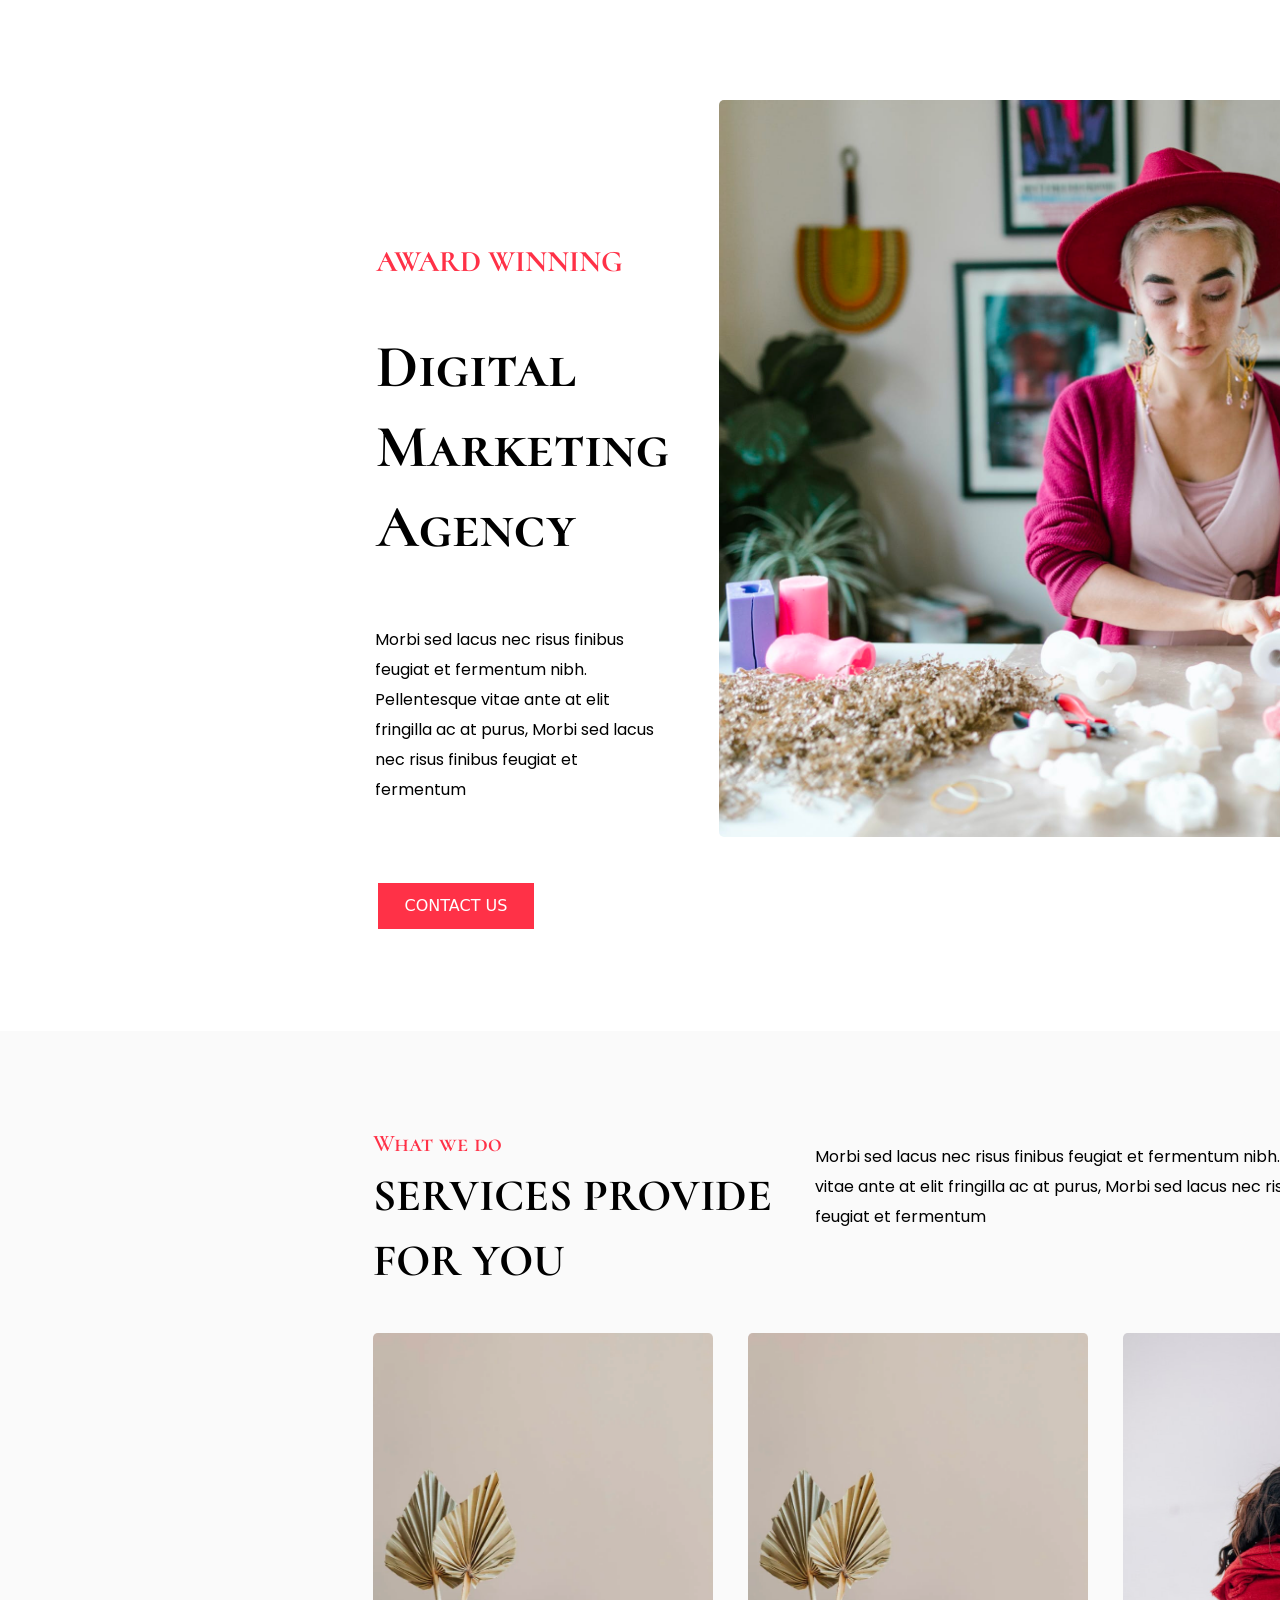
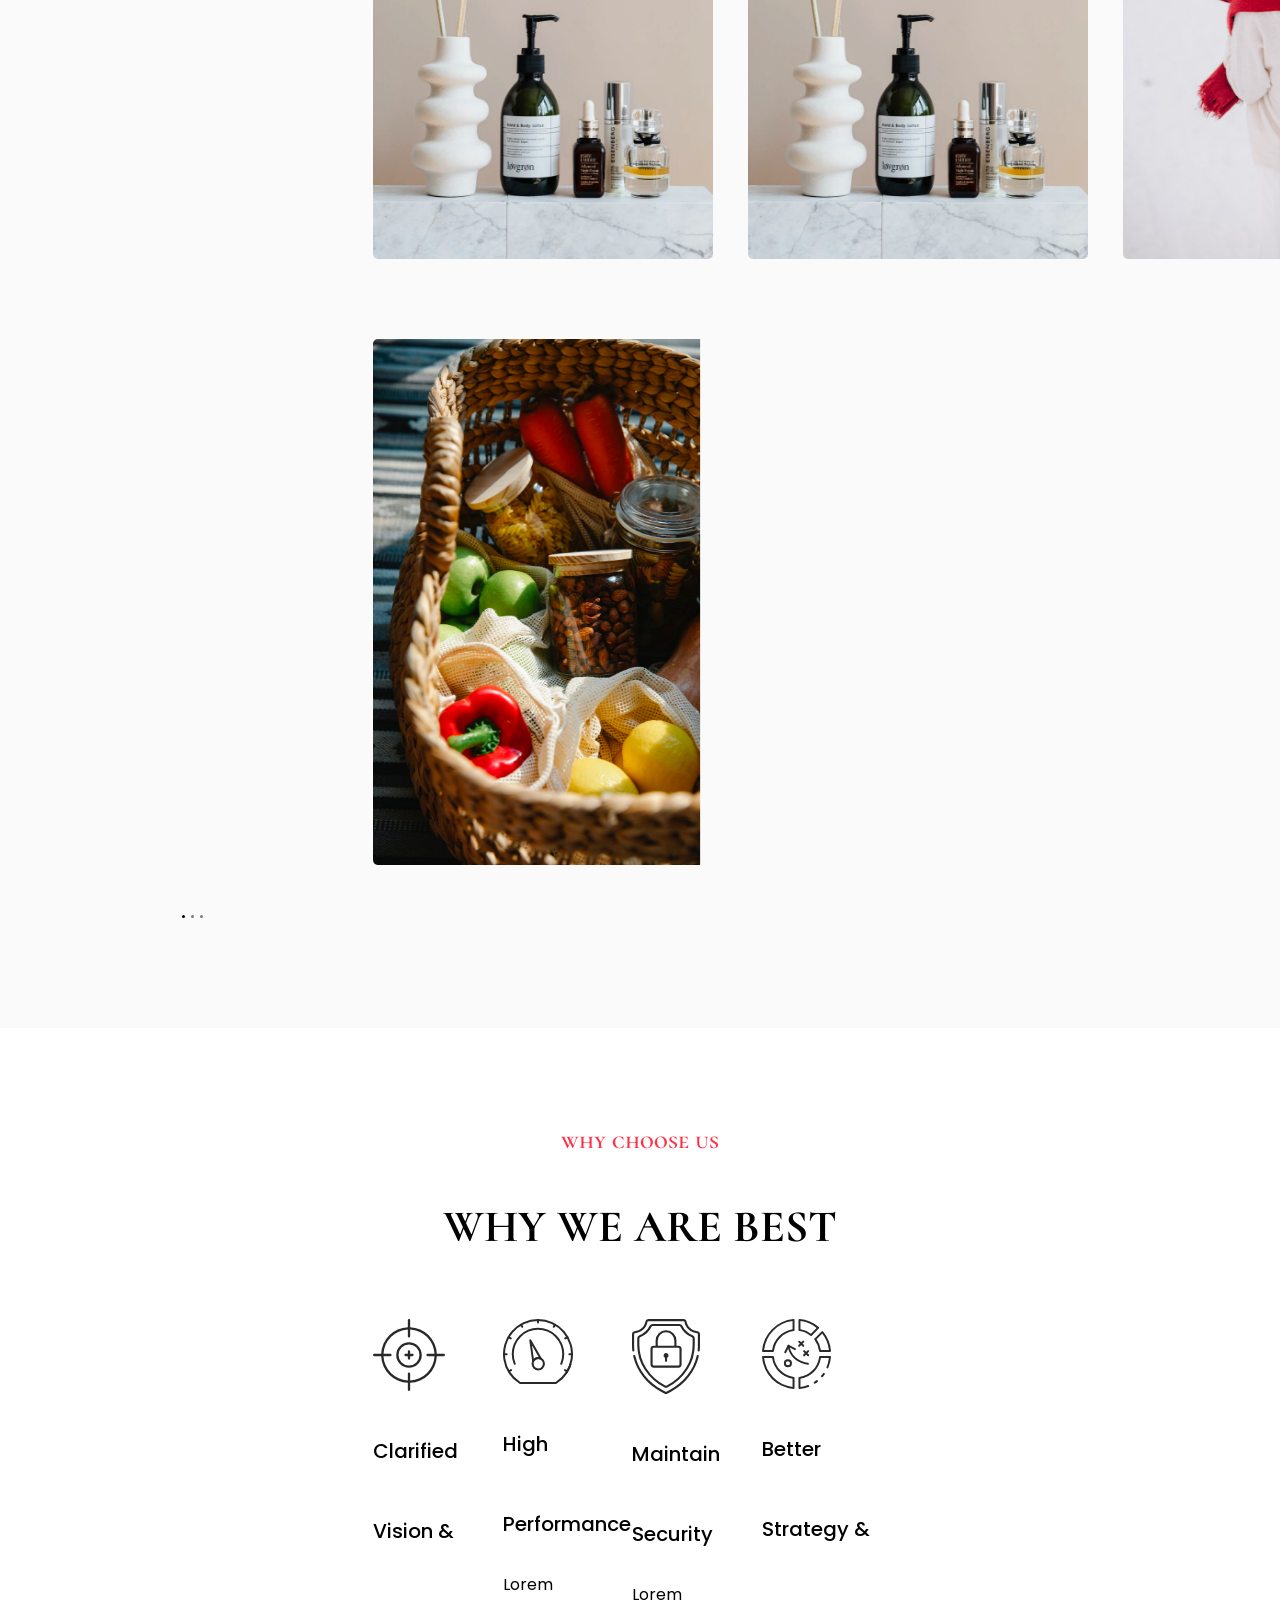
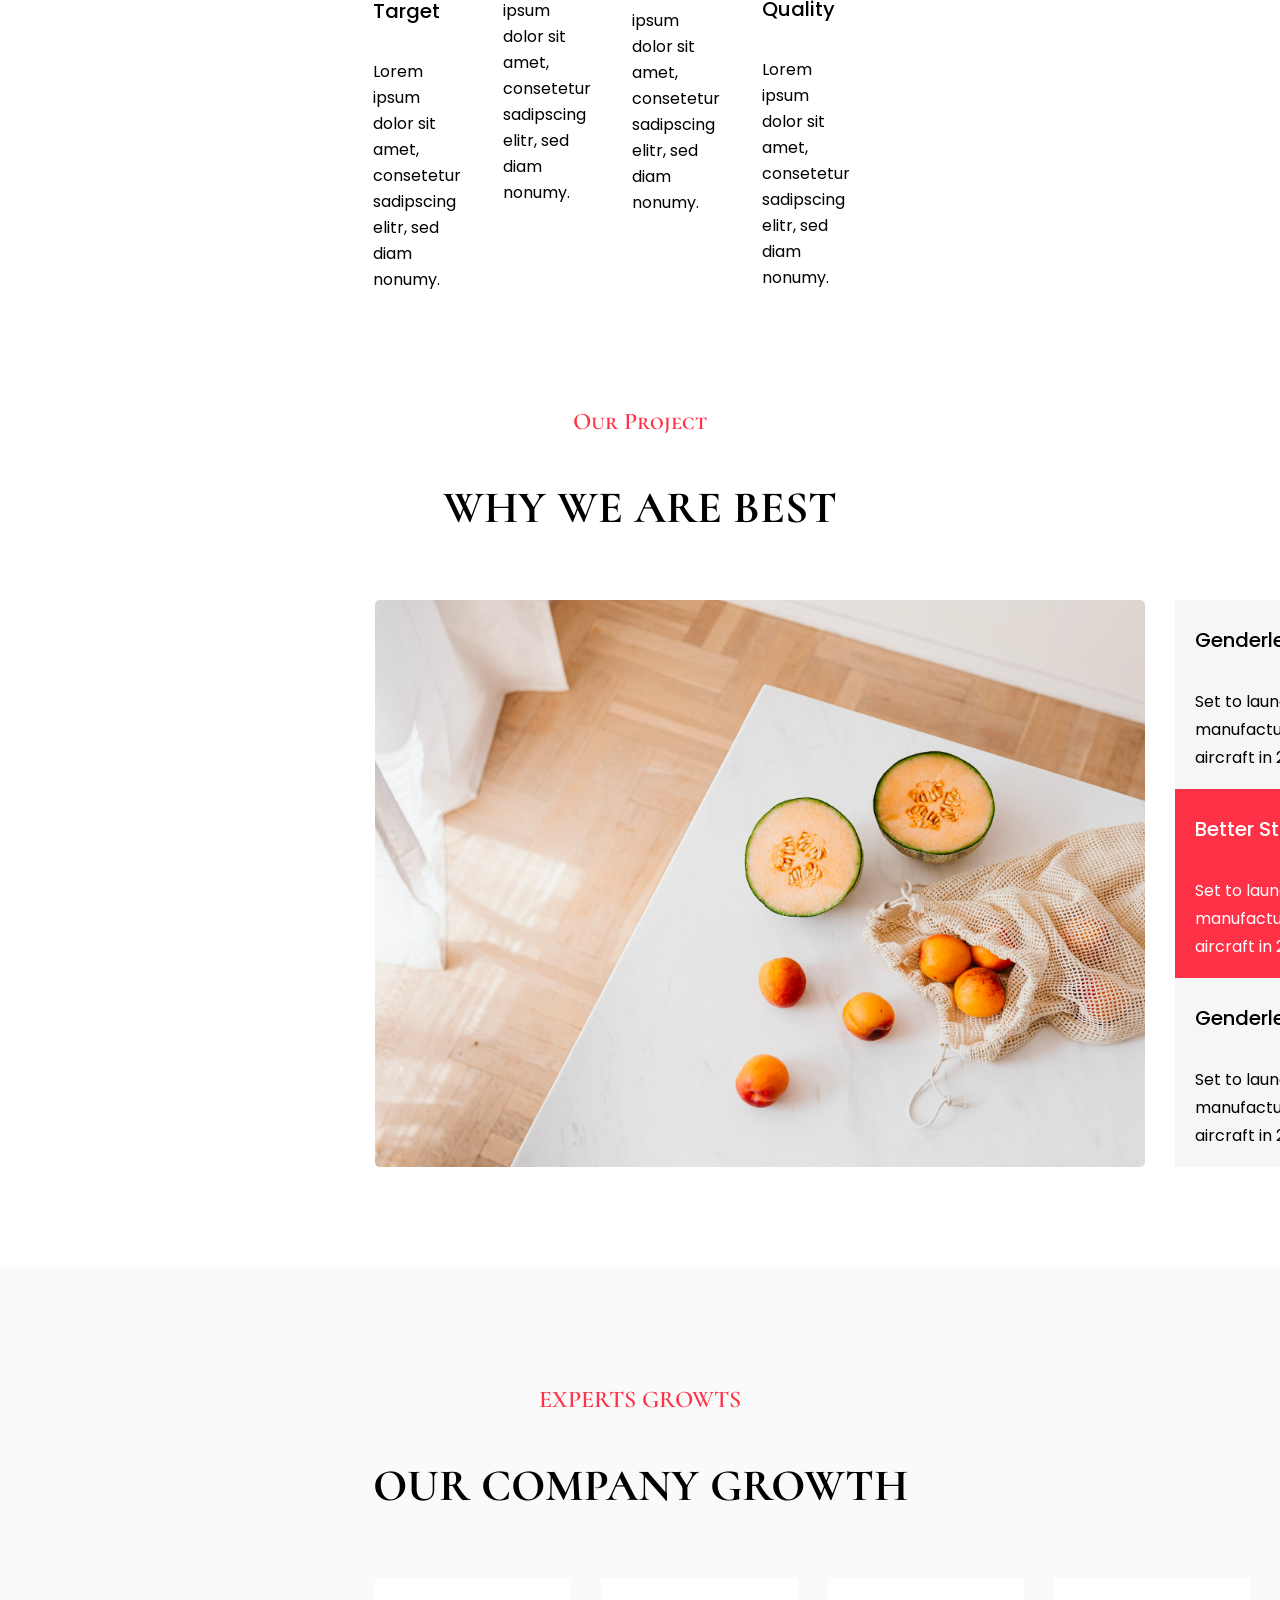
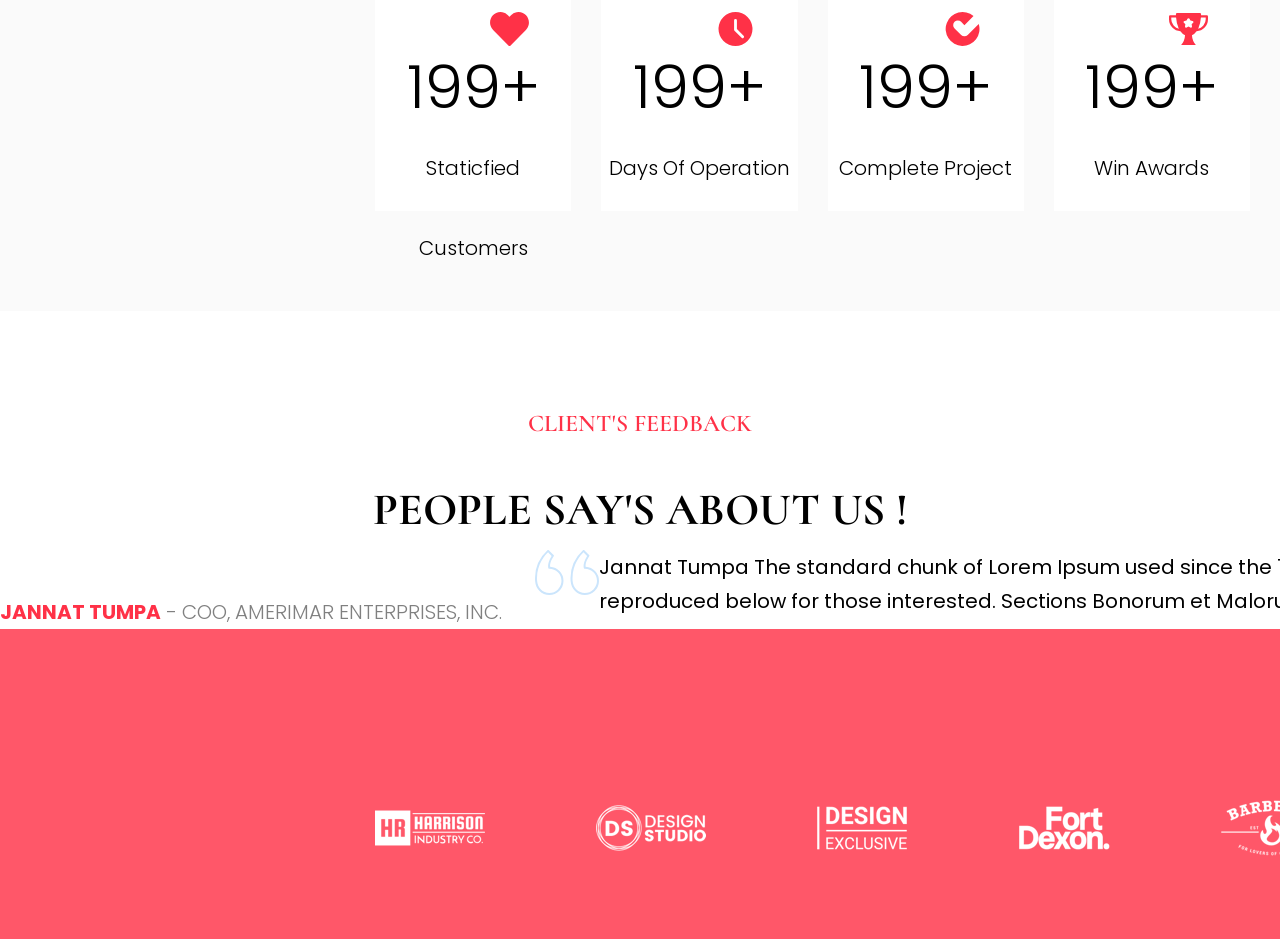
==== index.html @ ec3fa306 "files extraction" ====
<!DOCTYPE html>
<html lang="en">
<head>
    <meta charset="utf-8">
    <meta name="viewport" content="width=device-width, initial-scale=1">
       <!-- Bootstrap CSS -->
    <link href="https://cdn.jsdelivr.net/npm/bootstrap@5.1.0/dist/css/bootstrap.min.css" rel="stylesheet" integrity="sha384-KyZXEAg3QhqLMpG8r+8fhAXLRk2vvoC2f3B09zVXn8CA5QIVfZOJ3BCsw2P0p/We" crossorigin="anonymous"> 
    <link rel="stylesheet" href="popup.css">
    <link rel="stylesheet" href="style.css">
    
    <title>Document</title>
</head>
<body>
    <div>
        <div class="intro">
            <div>
                <h3 class="award">
                    Award winning
                </h3>
                <h1 class="digital_market">Digital Marketing Agency</h1>
                <p class="first_para">
                    Morbi sed lacus nec risus finibus feugiat et fermentum nibh. Pellentesque vitae ante at elit fringilla ac at purus, Morbi sed lacus nec risus finibus feugiat et fermentum
                </p>
                <button type="button" class="contact_button" data-bs-toggle="modal" data-bs-target="#exampleModal">CONTACT US</button>
               
                <!-- pop-up -->
                    <div class="modal fade" id="exampleModal" tabindex="-1" aria-labelledby="exampleModalLabel" aria-hidden="true">
                        <div class="modal-dialog modal-dialog-centered ">
                        <div class="modal-content ">
                            <button type="button" class="btn-close close" data-bs-dismiss="modal" aria-label="Close"></button>
                            <h3 class="talk_to_us">Talk to us</h3>
                            <div class="modal-body">
                                <form action="">
                                    <label class="email_label" for="email">Work email</label>  <br> 
                                    <input class="work_email" type="text" id="email" placeholder="Work email"> <br>
                                    <label for="first_name">First name</label> 
                                    <label class="last_name" for="last_name">Last name</label> <br>
                                    <input type="text" id="first_name" placeholder="First name*">
                                    
                                    <input class="last_name_input" type="text" id="last_name" placeholder="Last name*"><br>
                                    <label class="main">I agree to Fyle's terms and conditions, and provide
                                        consent to send me communication.
                                        <input type="checkbox">
                                        <span class="checkbox_edit"></span>
                                    </label> <br>
                                    <input type="submit" value="Submit">
                                </form>
                            </div>
                        
                        </div>
                        </div>
                    </div>

    

   
            </div>
            <div >
                <img class="intro_img" src="/img/hero.png" alt="">
            </div>    
        </div>
    </div>

    <div class="second_tab">
        <div class="services">
            <div>
                <h3> What we do</h3>
                <h2 > Services provide for you</h2>
            </div>

            <div>
                <p>Morbi sed lacus nec risus finibus feugiat et fermentum nibh. Pellentesque vitae ante at elit fringilla ac at purus, Morbi sed lacus nec risus finibus feugiat et fermentum </p>
            </div>

        </div>
        <div id="carouselExampleIndicators" class="carousel slide" data-bs-ride="carousel">
     
            <div class="carousel-inner">
              <div class="carousel-item active services_img">
                <img  src="/img/4.png"  alt="...">
                <img  src="/img/2.png"  alt="...">
                <img  src="/img/1.png"  alt="...">
                <img  src="/img/3.png"   alt="...">
              </div>
              <div class="carousel-item services_img">
                <img  src="/img/4.png"  alt="...">
                <img  src="/img/2.png"  alt="...">
                <img  src="/img/1.png"  alt="...">
                <img  src="/img/3.png"   alt="...">
              </div>
              <div class="carousel-item services_img">
                <img  src="/img/4.png"  alt="...">
                <img  src="/img/2.png"  alt="...">
                <img  src="/img/1.png"  alt="...">
                <img  src="/img/3.png"  alt="...">
              </div>
              
            </div>
            
           
          </div>
          <div class="carousel-indicators services_svg">
            <img src="/svg/2.svg" data-bs-target="#carouselExampleIndicators" data-bs-slide-to="0" class="active" aria-current="true" aria-label="Slide 1" alt="">
            <img src="/svg/2.svg" data-bs-target="#carouselExampleIndicators" data-bs-slide-to="1" aria-label="Slide 2 alt="">
            <img src="/svg/2.svg" data-bs-target="#carouselExampleIndicators" data-bs-slide-to="2" aria-label="Slide 3" alt="">
          </div>
    </div>

    <div>
        <div class="choose_us">
            <h3>why choose us</h3>
            <h2>why we are best</h2>
        </div>
    </div>
    <div>
        <div class="why_we_are_best">
         <div>   
            <div>
                <img src="/svg/1.svg" alt="">
                <h3>Clarified Vision & Target</h3>
                <p>Lorem ipsum dolor sit amet, consetetur sadipscing elitr, sed diam nonumy.</p>
            </div>
        </div>
        <div>
            <div>
                <img src="/svg/5.svg" alt="">
                <h3>High Performance</h3>
                <p>Lorem ipsum dolor sit amet, consetetur sadipscing elitr, sed diam nonumy.</p>
            </div>
        </div>
        <div>
            <div>
                <img src="/svg/3.svg" alt="">
                <h3>Maintain Security</h3>
                <p>Lorem ipsum dolor sit amet, consetetur sadipscing elitr, sed diam nonumy.</p>
            </div>
        </div>
        <div>
            <div>
                <img src="/svg/4.svg" alt="">
                <h3>Better Strategy & Quality</h3>
                <p>Lorem ipsum dolor sit amet, consetetur sadipscing elitr, sed diam nonumy.</p>
            </div>
        </div>
    </div>
    </div>

    <div class="our_project">
        <div>
            <h3>Our Project</h3>
            <h2>WHY WE ARE BEST</h2>
        </div>
    </div>
    <div>
        <div class="tab_four">
            <img src="/img/image.png" alt="">
            <div>
                <div class="tab_four-column_1">
                    <h3>Genderless Kei – Japan’s Hot</h3>
                    <p>Set to launch on the manufacturer’s new A330neo aircraft in 2017, it’s offering lots of</p>
                </div>
                <div class="tab_four-column_2">
                    <h3>Better Strategy & Quality</h3>
                    <p>Set to launch on the manufacturer’s new A330neo aircraft in 2017, it’s offering lots of</p>
                </div>
                <div class="tab_four-column_1">
                    <h3>Genderless Kei – Japan’s Hot</h3>
                    <p>Set to launch on the manufacturer’s new A330neo aircraft in 2017, it’s offering lots of</p>
                </div>
            </div>
        </div>
    </div>

    <div class="experts_div ">
        <div class="experts_growts">
            <h3>EXPERTS GROWTS</h3>
            <h2>OUR COMPANY GROWTH</h2>
        </div>
        <div>
            <div class="cardboxes">
                <div class="card_box">
                    <img src="/svg/heart (2).svg" alt="">
                    <h2>199+</h2>
                    <p>Staticfied Customers</p>
                </div>
                <div class="card_box">
                    <img src="/svg/clock (3).svg" alt="">
                    <h2>199+</h2>
                    <p>Days Of Operation</p>
                </div>
                <div class="card_box">
                    <img src="/svg/Path 4402.svg" alt="">
                    <h2>199+</h2>
                    <p>Complete Project</p>
                </div>
                <div class="card_box">
                    <img src="/svg/Path 4406.svg" alt="">
                    <h2>199+</h2>
                    <p>Win Awards</p>
                </div>
            </div>
        </div>
    </div>
    
    <div class="clients_feedback">
        <div>
            <h3>Client's Feedback</h3>
            <h2>PEOPLE SAY'S ABOUT US !</h2>
        </div>
        <div>
            <img src="/svg/Quotemarks-left.svg" alt="">    
            <p>Jannat Tumpa The standard chunk of Lorem Ipsum used since the 1500s is reproduced below for those interested. Sections Bonorum et Malorum original.</p>
            <div class="quote">
                <h4>JANNAT TUMPA</h4>
                <h5>- COO, AMERIMAR ENTERPRISES, INC.</h5>
            </div>
        </div>
    </div>

    <div>
        <div class="no_path">
            <img class="no_path_img" src="/svg/NoPath - Copy (1).svg" alt="">
            <img class="group_500" src="/img/Group 500.png" alt="">
        </div>
    </div>
    
     <!-- Option 1: Bootstrap Bundle with Popper -->
     <script src="https://cdn.jsdelivr.net/npm/bootstrap@5.1.0/dist/js/bootstrap.bundle.min.js" integrity="sha384-U1DAWAznBHeqEIlVSCgzq+c9gqGAJn5c/t99JyeKa9xxaYpSvHU5awsuZVVFIhvj" crossorigin="anonymous"></script>
    
     

   
</body>
</html>
---- popup.css ----
@import url('https://fonts.googleapis.com/css2?family=Questrial&display=swap');



/* pop-up form css here */

.close {
    display:none;
  }

  .talk_to_us
{
    margin-top: 31px;
    margin-left: 32px;
    margin-bottom: 14px;
    height: 26px;
    text-align: left;
    letter-spacing: 0.4px;
    color: #2D3142;
    opacity: 1;
    font-family: 'Questrial', sans-serif;
}

.modal-content
{
    background: #FFFFFF 0% 0% no-repeat padding-box;
    border: 1px solid #F1F1F1;
    border-radius: 5px;
    opacity: 1;
    padding-bottom: 32px;
   
    width: 450px;
    height: 362px;
}

.modal-content input {
    
    margin-bottom: 22px;
    border: none;
    border-bottom: 1px solid #6F718F99;
    
}

 .work_email
{
    width: 90%;

    
} 

.modal-content label {
   
    
    text-align: left;
    letter-spacing: 0.34px;
    color: #6F718F99;
    opacity: 1;
    font-family: 'Questrial', sans-serif;
}

.last_name
{
   padding-left: 108px; 
    
}
.last_name_input
{
    margin-left: 30px;
}



/* checkbox css starts here */

.main {
    display: block;
    position: relative; 
    cursor: pointer;
    font-size: 14px;
    padding-left: 30px;
    text-align: left;
    letter-spacing: 0px;
    color: #616678;
    opacity: 0.9;
    height: 39px;
    width: 357px;
}

input[type=checkbox] {
    visibility: hidden;
}

input[type="text"]
{
    text-align: left;
    font-size: 14px;
    font-family: 'Questrial', sans-serif;
    letter-spacing: 0.4px;
    color: #2D3142;
    opacity: 1;
}

.checkbox_edit
{
    position: absolute;
    top: 0;
    left: 0;
    height: 25px;
    width: 25px;
    border: 2px solid #FF3366;
    border-radius: 3px;
    opacity: 1;
}

.main input:checked ~ .checkbox_edit {
    background-color: #FF3366;
}

.checkbox_edit:after {
    content: "";
    position: absolute;
    display: none;
}

.main input:checked ~ .checkbox_edit:after {
    display: block;
    
}

.main .checkbox_edit:after {
    left: 8px;
    bottom: 5px;
    width: 6px;
    height: 12px;
    border: solid white;
    border-width: 0 4px 4px 0;
    -webkit-transform: rotate(45deg);
    -ms-transform: rotate(45deg);
    transform: rotate(45deg);
}

input[type=submit]
{   
    top: 285px;
    
    width: 386px;
    height: 52px;
    background: #F44356 0% 0% no-repeat padding-box;
    opacity: 1;
    text-align: center;
    font-size: 18px;
    letter-spacing: 0px;
    color: #FFFFFF;
    opacity: 1;
    cursor: pointer;
}

.modal-body
{
    
    padding: 0 32px 0 32px;
    
}
.modal-content email_label
{
    margin-top: 0;
}
---- style.css ----
@import url('https://fonts.googleapis.com/css2?family=Cormorant+SC:wght@600&display=swap');
@import url('https://fonts.googleapis.com/css2?family=Cormorant+SC&display=swap');
@import url('https://fonts.googleapis.com/css2?family=Cormorant+SC:wght@700&display=swap');
@import url('https://fonts.googleapis.com/css2?family=Poppins:wght@500&display=swap');
@import url('https://fonts.googleapis.com/css2?family=Poppins:wght@400;500&display=swap');





*{
    margin: 0;
    padding: 0;
    box-sizing: border-box;
}

.intro{
    display:flex;

}
.award
{
    padding-top: 243px;
    padding-left: 376px;
     font-size: 30px; 
    text-align: left;
    font: normal bold 30px Cormorant SC, serif ;
    letter-spacing: 0px;
    color: #FF3147;
    text-transform: uppercase;
    opacity: 1;
}

.digital_market
{
    
    padding-top: 39px;
    padding-left: 376px;
    font-size: 60px; 
    text-align: left;
    font: normal bold 60px/80px Cormorant SC, serif ;
    letter-spacing: 0px;
    color: #000000;
    text-transform: bold uppercase;
    opacity: 1;

}
.first_para
{
    
    padding-top: 50px;
    padding-left: 375px;
    font-size: 60px; 
    text-align: left;
    font: normal normal 16px/30px Poppins, serif ;
    letter-spacing: 0px;
    color: #000000;
    opacity: 1;
}

.contact_button
{
    width: 160px;
    height: 50px;
    background: #FF3147 0% 0% no-repeat padding-box;
    border-radius: 0px;
    opacity: 1;
    border-color: transparent;
}
button{
    color: white;
    margin-left: 376px;
    margin-top: 60px;

}

.intro_img
    {
    margin-left: 50px;
    margin-top: 100px;
}


/* what we do section starts here */
.second_tab
{
    background: #FAFAFA 0% 0% no-repeat padding-box;
    opacity: 1;
    margin-top: 100px;
}

.services{
    display: flex;
    margin-left: 373px;
    margin-right: 372px;
    
    
   
}


.services h3
{
    margin-top: 100px;
    width: 156px;
    height: 24px;
    text-align: left;
    font: normal normal 600 24px/26px Cormorant SC;
    letter-spacing: 0px;
    color: #FF3147;
    opacity: 1;
}

.services h2
{
    
    width: 442px;
    height: 110px;
    text-align: left;
    font: normal normal bold 45px/65px Cormorant SC;
    letter-spacing: 0px;
    color: #000000;
    text-transform: uppercase;
    opacity: 1;
    margin: 0;
}

.services p
{
    margin-top: 111px;
    width: 584px;
    height: 83px;
    text-align: left;
    font: normal normal normal 16px/30px Poppins;
    letter-spacing: 0px;
    color: #000000;
    opacity: 1;

}

.services_img
{
    margin-left: 373px;

}

.services_img img
{
    width: 370px;
    height: 526px;
    margin-top: 60px;
    padding-right: 30px;
    margin: 0;
    margin-top: 60px;
    margin-bottom: 20px;
}

.carousel-indicators
{
   
    position: relative;
    margin-right: 1350px;
    
}

.carousel-indicators img
{
    padding-right: 20px;
    margin-top: 20px;
    margin-bottom: 100px;
}

/* third tap css starts here */



.choose_us h3
{
    margin: 0;
    margin-top: 100px;
    text-align: center;
    font: normal normal 600 24px/26px Cormorant SC;
    letter-spacing: 0px;
    color: #FF3147;
    opacity: 1;
}

.choose_us h2
{
    margin: 0;
    margin-top: 40px;
    margin-bottom: 60px;
    text-align: center;
    font: normal normal bold 45px/65px Cormorant SC;
    letter-spacing: 0px;
    color: #000000;
    text-transform: uppercase;
    opacity: 1;
}

.why_we_are_best
{
    display: flex;
    margin-left: 373px;
    margin-right: 389px;

   
}

.why_we_are_best h3
{
    padding-top: 20px;
    text-align: left;
    font-family: Poppins;
    font-weight: 500;
    font-size: 20px;
    line-height: 80px;
    letter-spacing: 0px;
    color: #000000;
    opacity: 1;
}

.why_we_are_best p 
{
    padding-right: 40px;
    text-align: left;
    font-family: Poppins;
    font-size: 16px;
    line-height:26px ;
    font-weight:400 ;
    letter-spacing: 0px;
    color: #000000;
    opacity: 1;

}

/* Tab fourth css starts here */
.our_project h3
{
    margin: 0;
    margin-top: 100px;
    text-align: center;
    font: normal normal 600 24px/26px Cormorant SC;
    letter-spacing: 0px;
    color: #FF3147;
    opacity: 1;

}

.our_project h2
{
    margin: 0;
    margin-top: 40px;
    margin-bottom: 60px;
    text-align: center;
    font: normal normal bold 45px/65px Cormorant SC;
    letter-spacing: 0px;
    color: #000000;
    text-transform: uppercase;
    opacity: 1;
}

.tab_four
{
display: flex;
}

.tab_four img
{
    padding-left: 375px;
    padding-right: 30px;
}

.tab_four-column_1
{
    background-color: #F6F6F6;
    width: 370px;
    height: 189px;
}

.tab_four-column_2
{
    background-color: #FF3147;
    width: 370px;
    height: 189px;
}

.tab_four h3
{
    padding-left: 20px;
    text-align: left;
    font-family: Poppins;
    font-size: 20px;
    line-height:80px ;
    font-weight:500 ;
    letter-spacing: 0px;
    color: #000000;
    opacity: 1;
}

.tab_four p
{
    width: 293px;
    height: 79px;
    padding-left: 20px;
    text-align: left;
    font: normal normal normal 16px/28px Poppins;
    letter-spacing: 0px;
    color: #000000;
    opacity: 1;
}

.tab_four-column_2 h3
{
    color: #FFFFFF;
}

.tab_four-column_2 p
{
    color: #FFFFFF;
}

/* tab five css starts here */
.experts_div
{
    background-color: #FAFAFA;
}

.experts_growts h3
{
    margin: 0;
    margin-top: 100px;
    padding-top: 120px;
    text-align: center;
    font: normal normal 600 24px/26px Cormorant SC;
    letter-spacing: 0px;
    color: #FF3147;
    opacity: 1;

}

.experts_growts h2
{
    margin: 0;
    margin-top: 40px;
    margin-bottom: 60px;
    text-align: center;
    font: normal normal bold 45px/65px Cormorant SC;
    letter-spacing: 0px;
    color: #000000;
    text-transform: uppercase;
    opacity: 1;

}

.cardboxes
{
    display: flex;
    flex-direction: row;
    padding-left: 375px;
    padding-bottom: 100px;
    background-color: #FAFAFA;
}
.card_box
{
    width: 270px;
    height: 233px;
    background-color: #FFFFFF;
    margin-right: 30px;
}

.cardboxes img
{
    width: 39px;
    height: 34px;
    margin-top: 34px;
    margin-left: 115px;
    
    
    margin-bottom: 9px;
}

.cardboxes h2
{
    text-align: center;
    font: normal normal 300 60px/65px Poppins;
    letter-spacing: 0px;
    color: #000000;
    text-transform: uppercase;
    opacity: 1;
}

.cardboxes p
{
    text-align: center;
    font: normal normal 300 20px/80px Poppins;
    letter-spacing: 0px;
    color: #000000;
    opacity: 1;
}

.card_box:hover
{
    background: #FFFFFF 0% 0% no-repeat padding-box;
    box-shadow: 3px 6px 20px #672C2C1F;
    opacity: 1;
}





/* tab six css starts here */

.clients_feedback h3
{
    margin: 0;
    margin-top: 100px;
    text-align: center;
    font: normal normal 600 24px/26px Cormorant SC;
    letter-spacing: 0px;
    color: #FF3147;
    text-transform: uppercase;
    opacity: 1;

}
.clients_feedback h2
{
    text-align: center;
    margin-top: 40px;
    font: normal normal bold 45px/65px Cormorant SC;
    letter-spacing: 0px;
    color: #000000;
    text-transform: uppercase;
    opacity: 1;
}

.clients_feedback img
{
    margin-left: 535px;
    position: relative;
}

.clients_feedback p,img
{
    display: inline;
}

.clients_feedback p
{
    position: absolute;
    /* top: 4310px; */
    /* margin-left: 554px; */
    width: 831px;
    height: 62px;
    text-align: left;
    font: normal normal normal 20px/34px Poppins;
    letter-spacing: 0px;
    color: #000000;
    opacity: 1;
}

.jannat
{
    float: left;
    padding-left: 375px;
   
}

.quote
h4 {
    text-align: left;
    font: normal normal bold 20px/34px Poppins;
    letter-spacing: 0px;
    color: #FF3147;
    opacity: 1;
    
  }
  
  h5 {
    text-align: left;
    font: normal normal 300 20px/34px Poppins;
    letter-spacing: 0px;
    color: #808080;
    opacity: 1;
    
  }
  
  h4, h5 {
    display: inline;
  }​



/* seventh tab css starts here */

.no_path
{
    margin-top: 100px;
}

.no_path_img
{
    position: relative;
}
.group_500
{
    position: absolute;
    top: 5600px;
    padding-left: 375px;
}
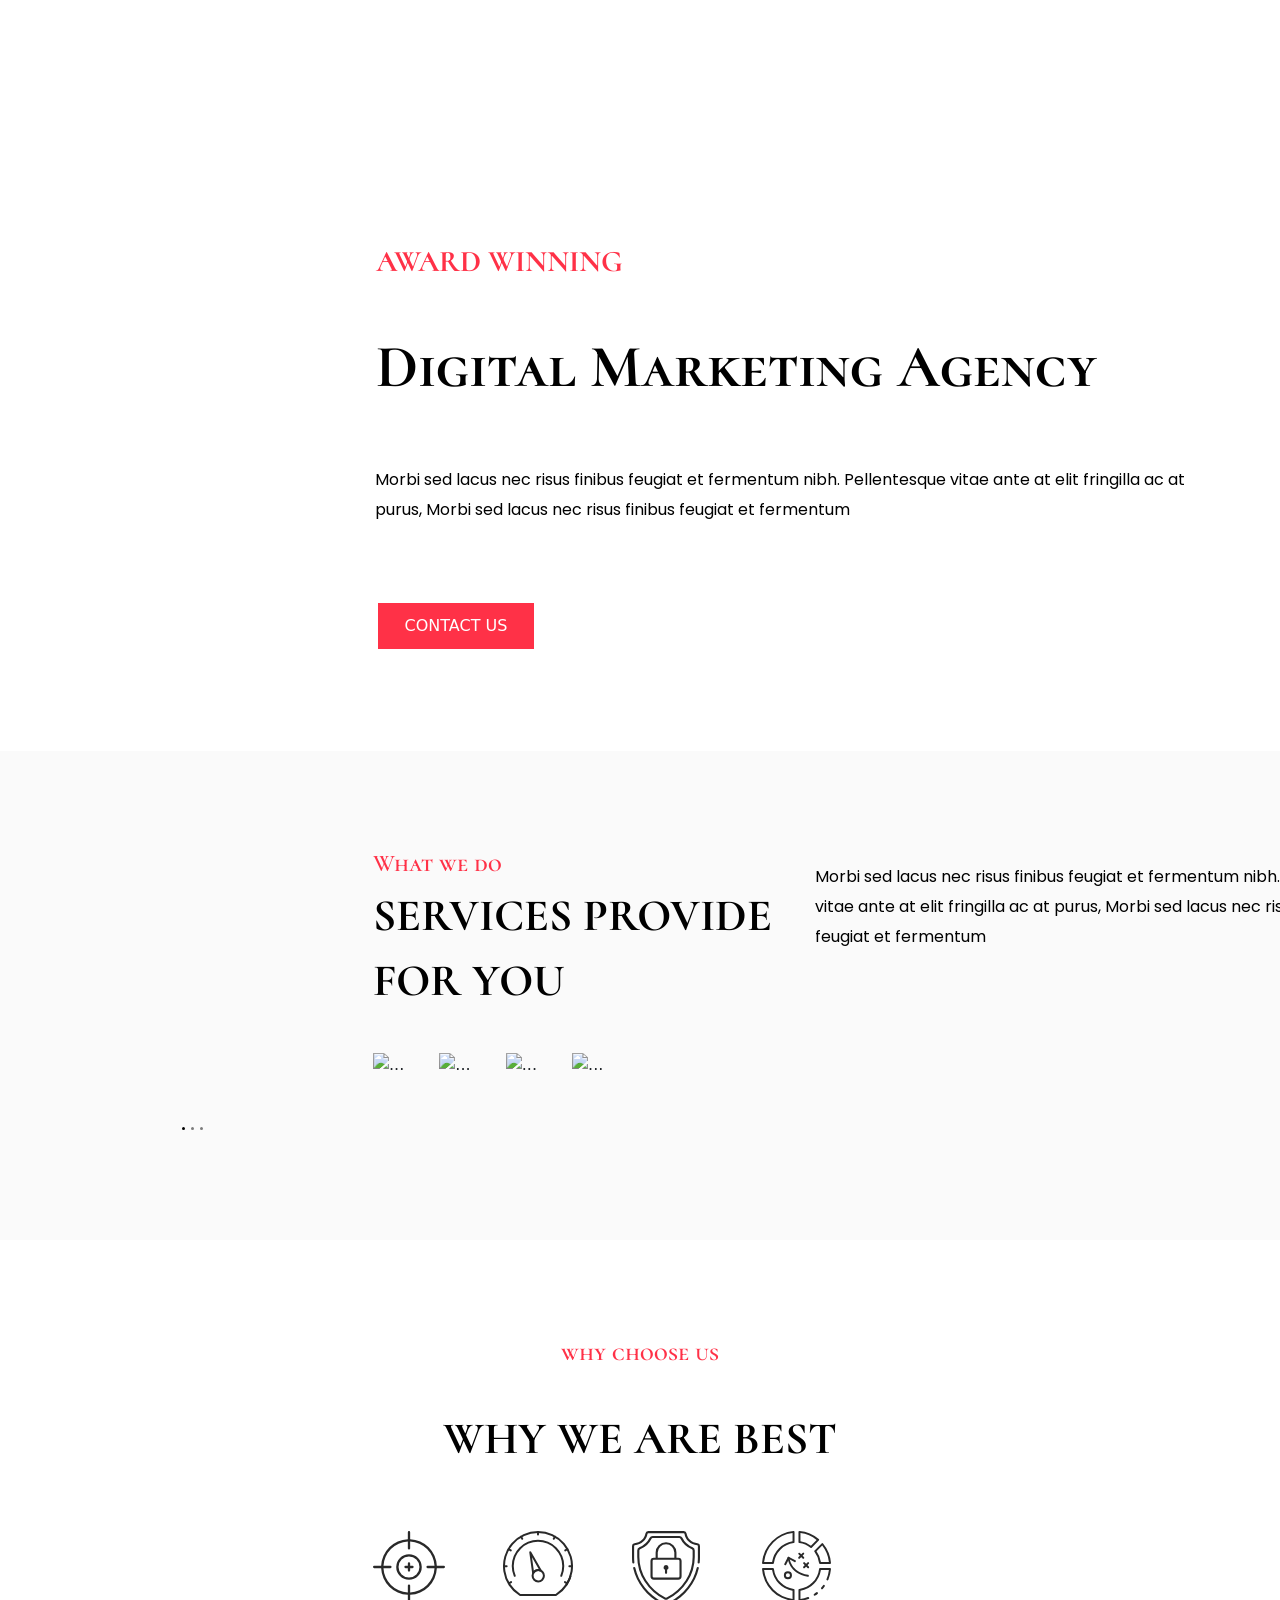
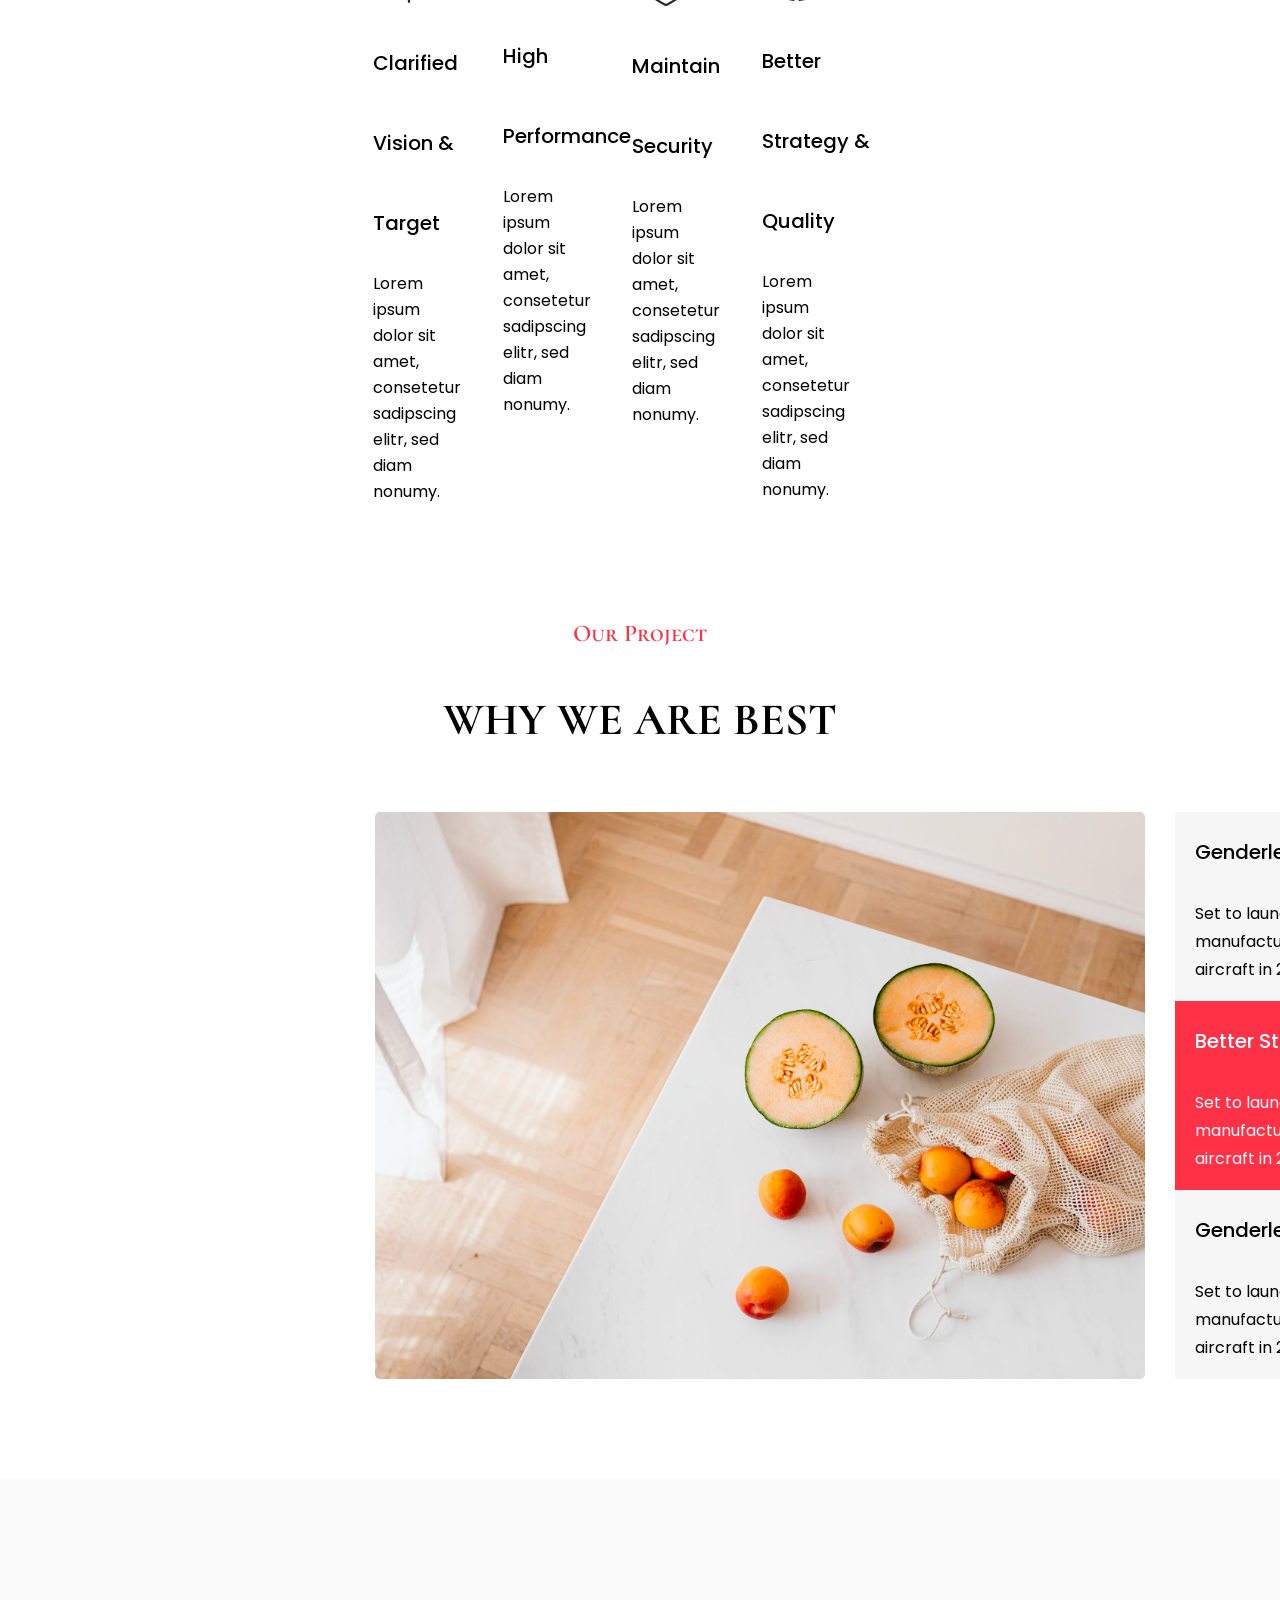
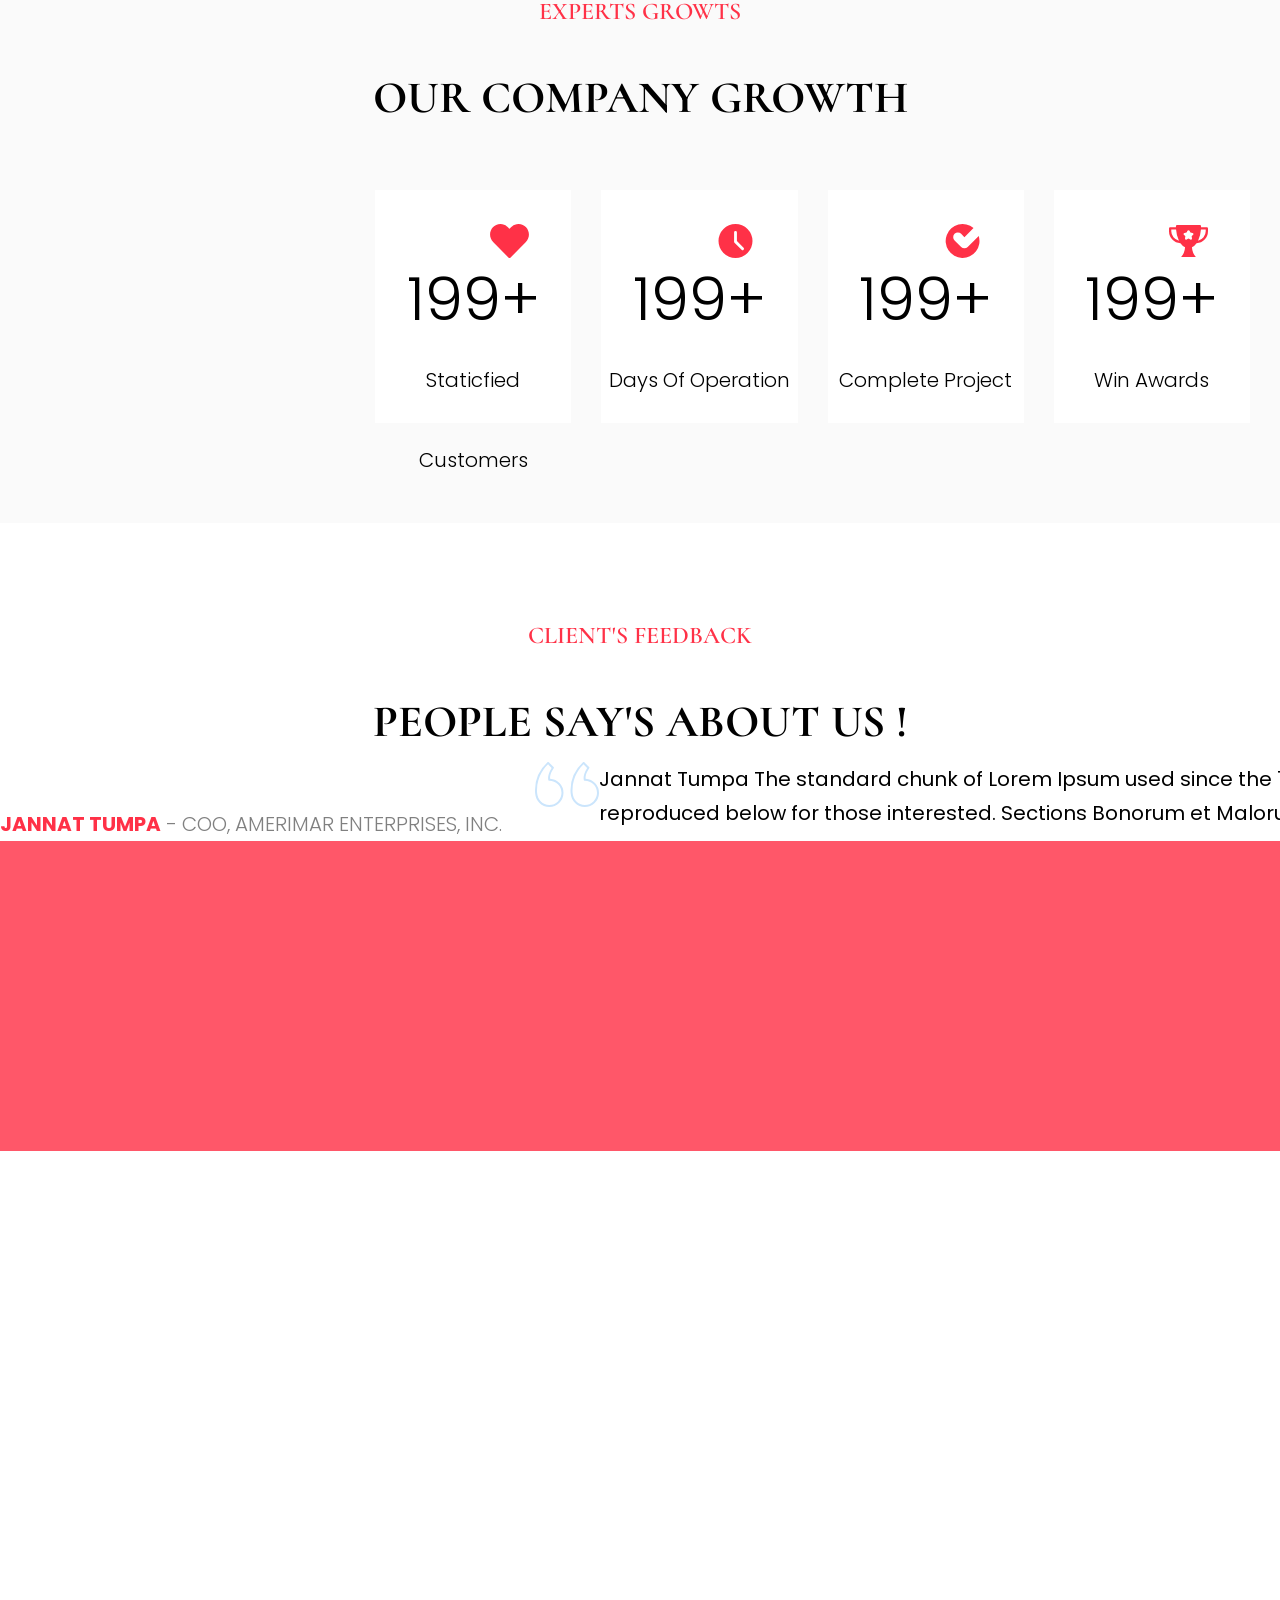
==== commit 070f7885: "Update index.html updated images" ====
--- a/index.html
+++ b/index.html
@@ -56,7 +56,7 @@
    
             </div>
             <div >
-                <img class="intro_img" src="/img/hero.png" alt="">
+                <img class="intro_img" src="C:\Users\RAHUL\OneDrive\Documents\GitHub\project\img\hero.png" alt="">
             </div>    
         </div>
     </div>
@@ -77,22 +77,22 @@
      
             <div class="carousel-inner">
               <div class="carousel-item active services_img">
-                <img  src="/img/4.png"  alt="...">
-                <img  src="/img/2.png"  alt="...">
-                <img  src="/img/1.png"  alt="...">
-                <img  src="/img/3.png"   alt="...">
+                <img  src="C:\Users\RAHUL\OneDrive\Documents\GitHub\project\img\4.png"  alt="...">
+                <img  src="C:\Users\RAHUL\OneDrive\Documents\GitHub\project\img\2.png"  alt="...">
+                <img  src="C:\Users\RAHUL\OneDrive\Documents\GitHub\project\img\1.png"  alt="...">
+                <img  src="C:\Users\RAHUL\OneDrive\Documents\GitHub\project\img\3.png"   alt="...">
               </div>
               <div class="carousel-item services_img">
-                <img  src="/img/4.png"  alt="...">
-                <img  src="/img/2.png"  alt="...">
-                <img  src="/img/1.png"  alt="...">
-                <img  src="/img/3.png"   alt="...">
+                <img  src="C:\Users\RAHUL\OneDrive\Documents\GitHub\project\img\4.png"  alt="...">
+                <img  src="C:\Users\RAHUL\OneDrive\Documents\GitHub\project\img\2.png"  alt="...">
+                <img  src="C:\Users\RAHUL\OneDrive\Documents\GitHub\project\img\1.png"  alt="...">
+                <img  src="C:\Users\RAHUL\OneDrive\Documents\GitHub\project\img\3.png"   alt="...">
               </div>
               <div class="carousel-item services_img">
-                <img  src="/img/4.png"  alt="...">
-                <img  src="/img/2.png"  alt="...">
-                <img  src="/img/1.png"  alt="...">
-                <img  src="/img/3.png"  alt="...">
+                <img  src="C:\Users\RAHUL\OneDrive\Documents\GitHub\project\img\4.png"  alt="...">
+                <img  src="C:\Users\RAHUL\OneDrive\Documents\GitHub\project\img\2.png"  alt="...">
+                <img  src="C:\Users\RAHUL\OneDrive\Documents\GitHub\project\img\1.png"  alt="...">
+                <img  src="C:\Users\RAHUL\OneDrive\Documents\GitHub\project\img\3.png"   alt="...">
               </div>
               
             </div>
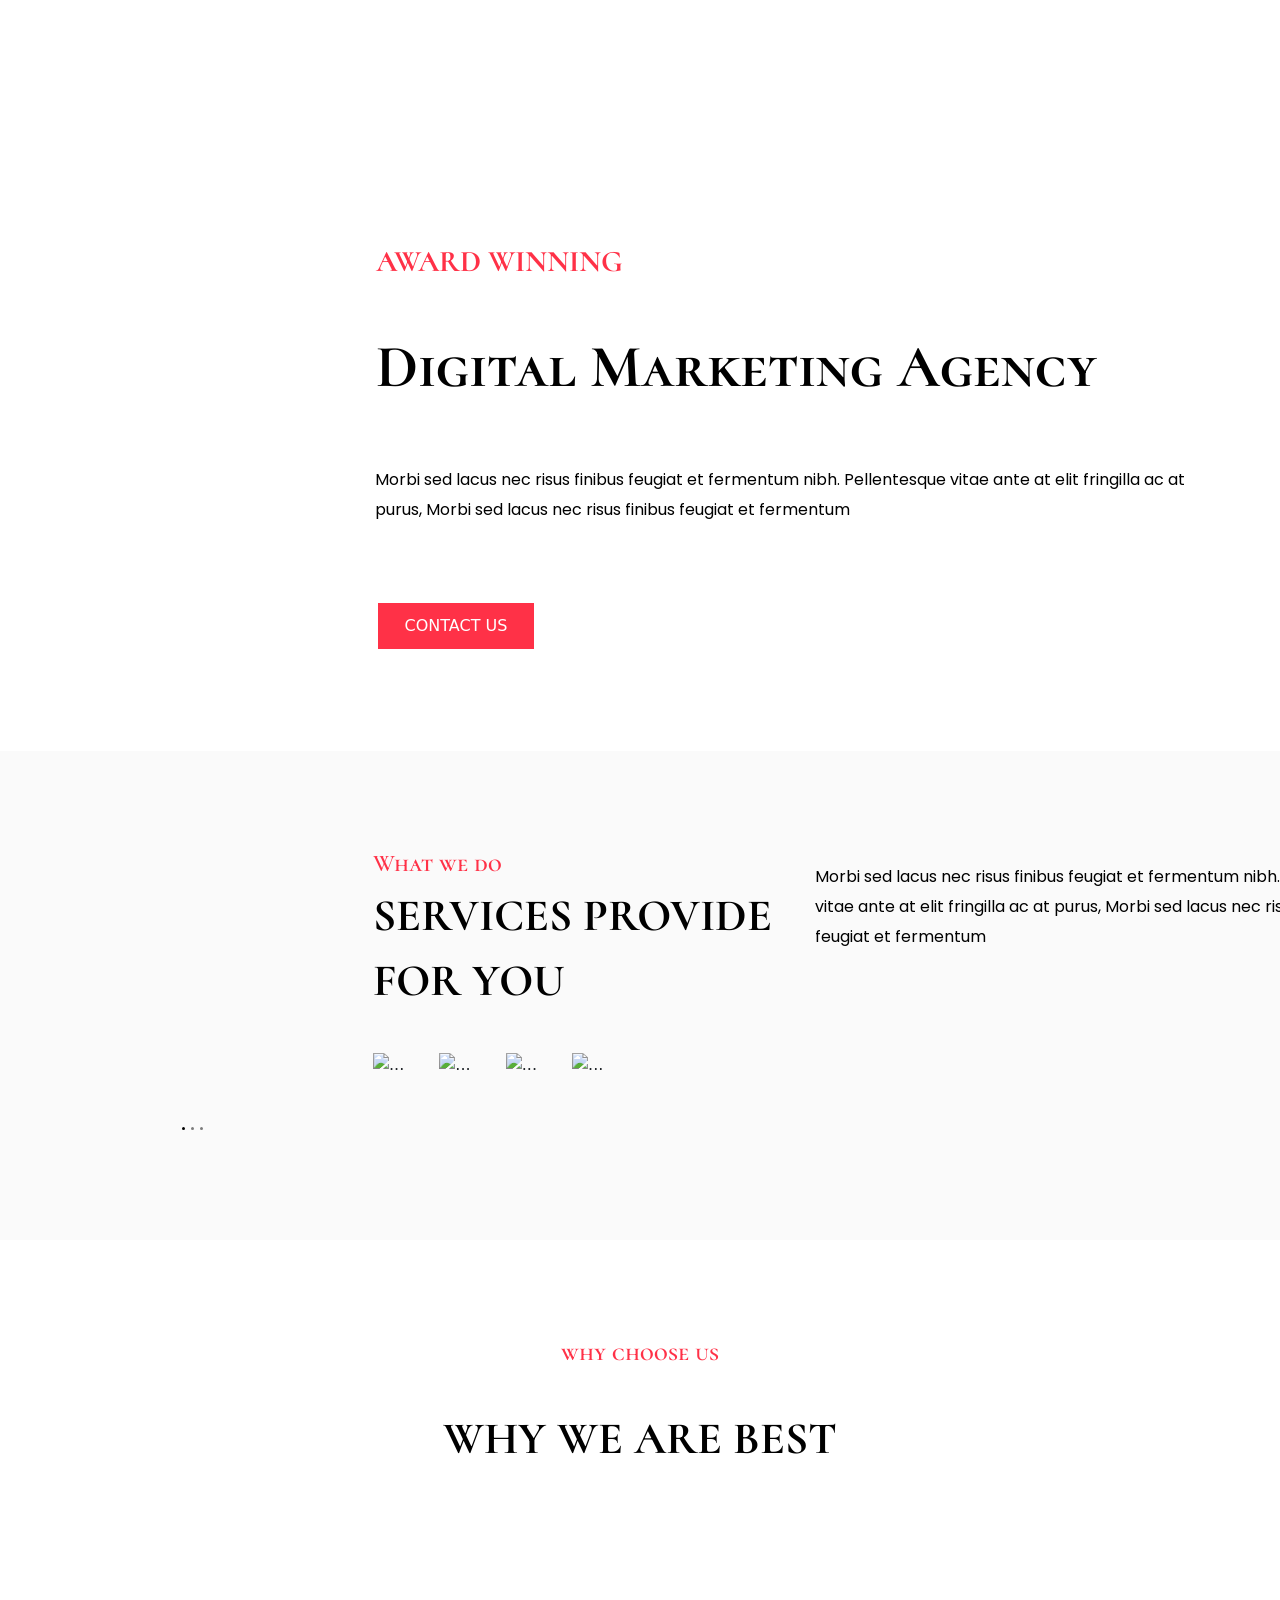
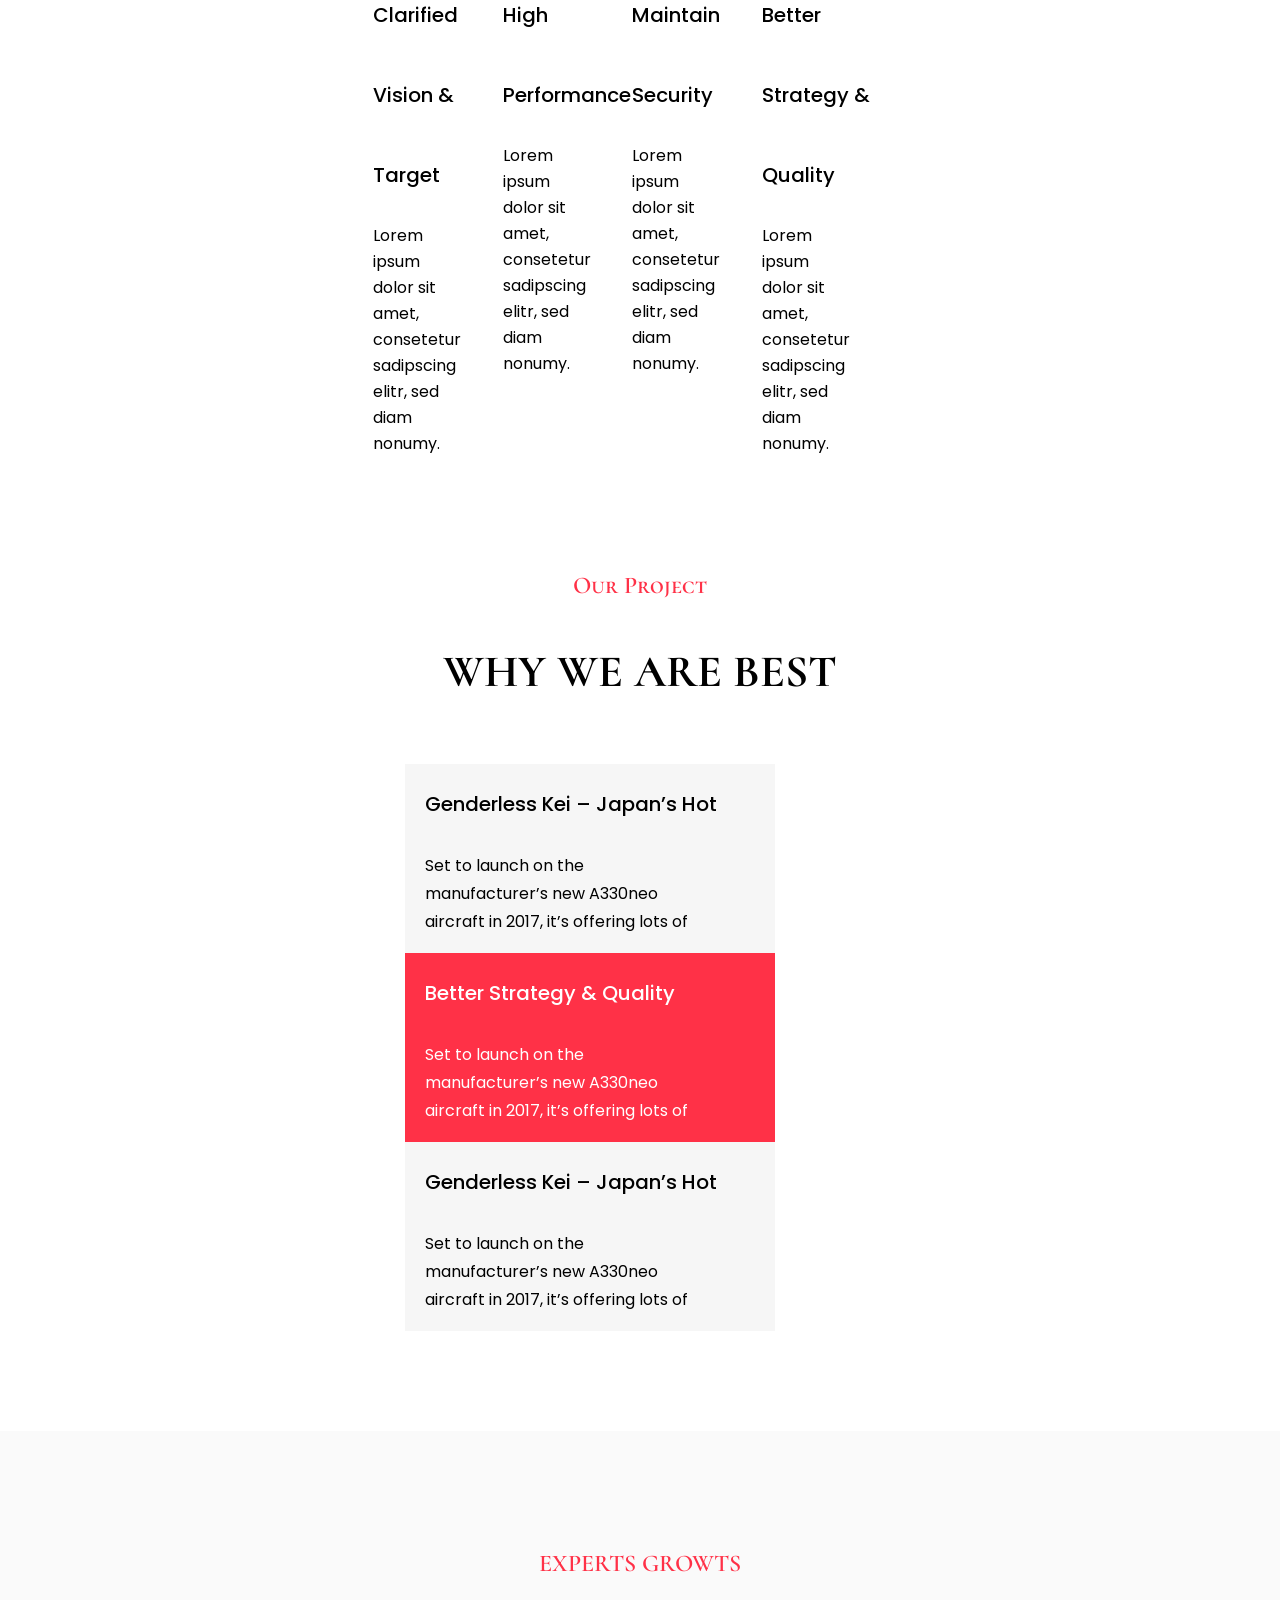
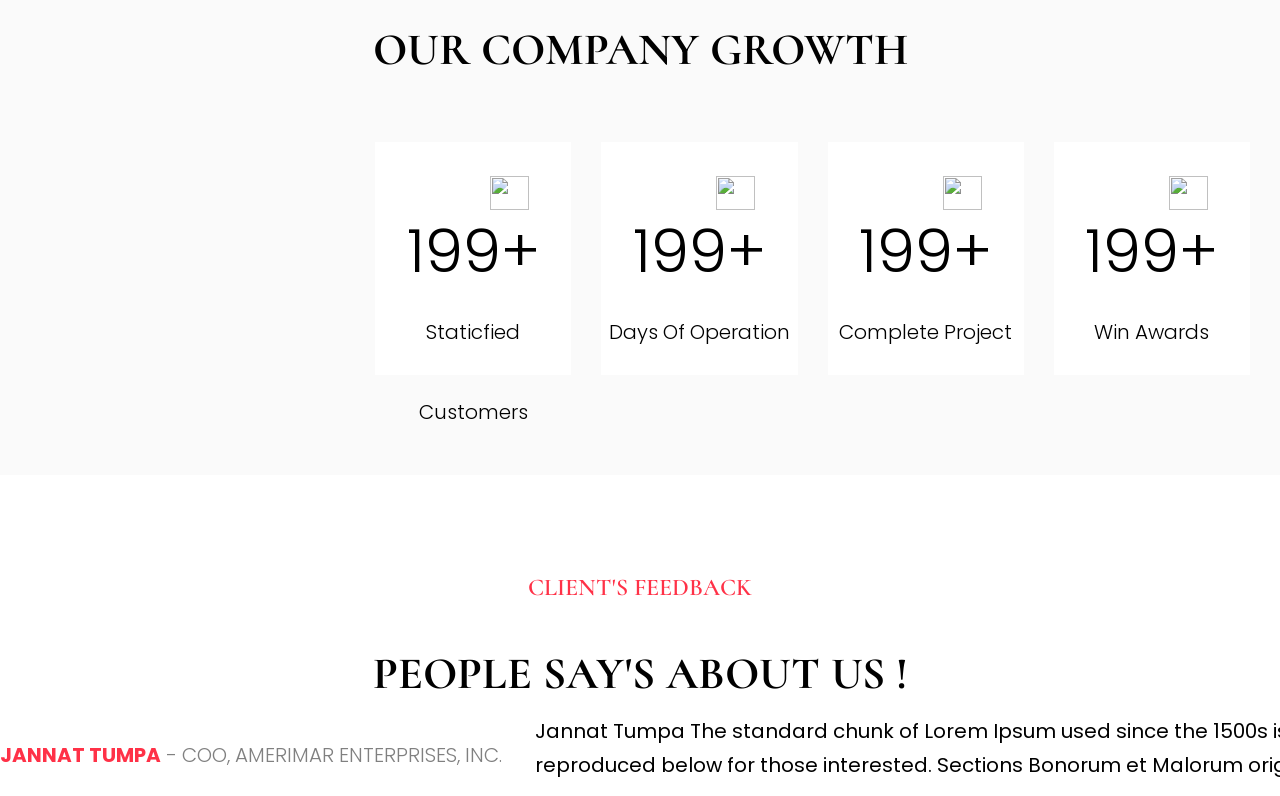
==== commit 43a8b6d8: "Update index.html" ====
--- a/index.html
+++ b/index.html
@@ -56,7 +56,7 @@
    
             </div>
             <div >
-                <img class="intro_img" src="C:\Users\RAHUL\OneDrive\Documents\GitHub\project\img\hero.png" alt="">
+                <img class="intro_img" src="https://github.com/rahulkalwaniya/project/blob/main/img/hero.png?raw=true" alt="">
             </div>    
         </div>
     </div>
@@ -77,22 +77,22 @@
      
             <div class="carousel-inner">
               <div class="carousel-item active services_img">
-                <img  src="C:\Users\RAHUL\OneDrive\Documents\GitHub\project\img\4.png"  alt="...">
-                <img  src="C:\Users\RAHUL\OneDrive\Documents\GitHub\project\img\2.png"  alt="...">
-                <img  src="C:\Users\RAHUL\OneDrive\Documents\GitHub\project\img\1.png"  alt="...">
-                <img  src="C:\Users\RAHUL\OneDrive\Documents\GitHub\project\img\3.png"   alt="...">
+                <img  src="https://github.com/rahulkalwaniya/project/blob/main/img/4.png?raw=true"  alt="...">
+                <img  src="https://github.com/rahulkalwaniya/project/blob/main/img/2.png?raw=true"  alt="...">
+                <img  src="https://github.com/rahulkalwaniya/project/blob/main/img/1.png?raw=true"  alt="...">
+                <img  src="https://github.com/rahulkalwaniya/project/blob/main/img/3.png?raw=true"   alt="...">
               </div>
               <div class="carousel-item services_img">
-                <img  src="C:\Users\RAHUL\OneDrive\Documents\GitHub\project\img\4.png"  alt="...">
-                <img  src="C:\Users\RAHUL\OneDrive\Documents\GitHub\project\img\2.png"  alt="...">
-                <img  src="C:\Users\RAHUL\OneDrive\Documents\GitHub\project\img\1.png"  alt="...">
-                <img  src="C:\Users\RAHUL\OneDrive\Documents\GitHub\project\img\3.png"   alt="...">
+                <img  src="https://github.com/rahulkalwaniya/project/blob/main/img/4.png?raw=true"  alt="...">
+                <img  src="https://github.com/rahulkalwaniya/project/blob/main/img/2.png?raw=true"  alt="...">
+                <img  src="https://github.com/rahulkalwaniya/project/blob/main/img/1.png?raw=true"  alt="...">
+                <img  src="https://github.com/rahulkalwaniya/project/blob/main/img/3.png?raw=true"   alt="...">
               </div>
               <div class="carousel-item services_img">
-                <img  src="C:\Users\RAHUL\OneDrive\Documents\GitHub\project\img\4.png"  alt="...">
-                <img  src="C:\Users\RAHUL\OneDrive\Documents\GitHub\project\img\2.png"  alt="...">
-                <img  src="C:\Users\RAHUL\OneDrive\Documents\GitHub\project\img\1.png"  alt="...">
-                <img  src="C:\Users\RAHUL\OneDrive\Documents\GitHub\project\img\3.png"   alt="...">
+                <img  src="https://github.com/rahulkalwaniya/project/blob/main/img/4.png?raw=true"  alt="...">
+                <img  src="https://github.com/rahulkalwaniya/project/blob/main/img/2.png?raw=true"  alt="...">
+                <img  src="https://github.com/rahulkalwaniya/project/blob/main/img/1.png?raw=true"  alt="...">
+                <img  src="https://github.com/rahulkalwaniya/project/blob/main/img/3.png?raw=true"   alt="...">
               </div>
               
             </div>
@@ -116,28 +116,28 @@
         <div class="why_we_are_best">
          <div>   
             <div>
-                <img src="/svg/1.svg" alt="">
+                <img src="https://raw.githubusercontent.com/rahulkalwaniya/project/070f788551c86c14db6dcc885e89c113c72891e9/svg/1.svg" alt="">
                 <h3>Clarified Vision & Target</h3>
                 <p>Lorem ipsum dolor sit amet, consetetur sadipscing elitr, sed diam nonumy.</p>
             </div>
         </div>
         <div>
             <div>
-                <img src="/svg/5.svg" alt="">
+                <img src="https://raw.githubusercontent.com/rahulkalwaniya/project/070f788551c86c14db6dcc885e89c113c72891e9/svg/5.svg" alt="">
                 <h3>High Performance</h3>
                 <p>Lorem ipsum dolor sit amet, consetetur sadipscing elitr, sed diam nonumy.</p>
             </div>
         </div>
         <div>
             <div>
-                <img src="/svg/3.svg" alt="">
+                <img src="https://raw.githubusercontent.com/rahulkalwaniya/project/070f788551c86c14db6dcc885e89c113c72891e9/svg/3.svg" alt="">
                 <h3>Maintain Security</h3>
                 <p>Lorem ipsum dolor sit amet, consetetur sadipscing elitr, sed diam nonumy.</p>
             </div>
         </div>
         <div>
             <div>
-                <img src="/svg/4.svg" alt="">
+                <img src="https://raw.githubusercontent.com/rahulkalwaniya/project/070f788551c86c14db6dcc885e89c113c72891e9/svg/4.svg" alt="">
                 <h3>Better Strategy & Quality</h3>
                 <p>Lorem ipsum dolor sit amet, consetetur sadipscing elitr, sed diam nonumy.</p>
             </div>
@@ -153,7 +153,7 @@
     </div>
     <div>
         <div class="tab_four">
-            <img src="/img/image.png" alt="">
+            <img src="https://github.com/rahulkalwaniya/project/blob/main/img/image.png?raw=true" alt="">
             <div>
                 <div class="tab_four-column_1">
                     <h3>Genderless Kei – Japan’s Hot</h3>
@@ -179,22 +179,22 @@
         <div>
             <div class="cardboxes">
                 <div class="card_box">
-                    <img src="/svg/heart (2).svg" alt="">
+                    <img src="https://raw.githubusercontent.com/rahulkalwaniya/project/070f788551c86c14db6dcc885e89c113c72891e9/svg/heart%20(2).svg" alt="">
                     <h2>199+</h2>
                     <p>Staticfied Customers</p>
                 </div>
                 <div class="card_box">
-                    <img src="/svg/clock (3).svg" alt="">
+                    <img src="https://raw.githubusercontent.com/rahulkalwaniya/project/070f788551c86c14db6dcc885e89c113c72891e9/svg/clock%20(3).svg" alt="">
                     <h2>199+</h2>
                     <p>Days Of Operation</p>
                 </div>
                 <div class="card_box">
-                    <img src="/svg/Path 4402.svg" alt="">
+                    <img src="https://raw.githubusercontent.com/rahulkalwaniya/project/070f788551c86c14db6dcc885e89c113c72891e9/svg/Path%204402.svg" alt="">
                     <h2>199+</h2>
                     <p>Complete Project</p>
                 </div>
                 <div class="card_box">
-                    <img src="/svg/Path 4406.svg" alt="">
+                    <img src="https://raw.githubusercontent.com/rahulkalwaniya/project/070f788551c86c14db6dcc885e89c113c72891e9/svg/Path%204406.svg" alt="">
                     <h2>199+</h2>
                     <p>Win Awards</p>
                 </div>
@@ -208,7 +208,7 @@
             <h2>PEOPLE SAY'S ABOUT US !</h2>
         </div>
         <div>
-            <img src="/svg/Quotemarks-left.svg" alt="">    
+            <img src="https://raw.githubusercontent.com/rahulkalwaniya/project/070f788551c86c14db6dcc885e89c113c72891e9/svg/Quotemarks-left.svg" alt="">    
             <p>Jannat Tumpa The standard chunk of Lorem Ipsum used since the 1500s is reproduced below for those interested. Sections Bonorum et Malorum original.</p>
             <div class="quote">
                 <h4>JANNAT TUMPA</h4>
@@ -219,8 +219,8 @@
 
     <div>
         <div class="no_path">
-            <img class="no_path_img" src="/svg/NoPath - Copy (1).svg" alt="">
-            <img class="group_500" src="/img/Group 500.png" alt="">
+            <img class="no_path_img" src="https://raw.githubusercontent.com/rahulkalwaniya/project/070f788551c86c14db6dcc885e89c113c72891e9/svg/NoPath%20-%20Copy%20(1).svg" alt="">
+            <img class="group_500" src="https://github.com/rahulkalwaniya/project/blob/main/img/Group%20500.png?raw=true" alt="">
         </div>
     </div>
     
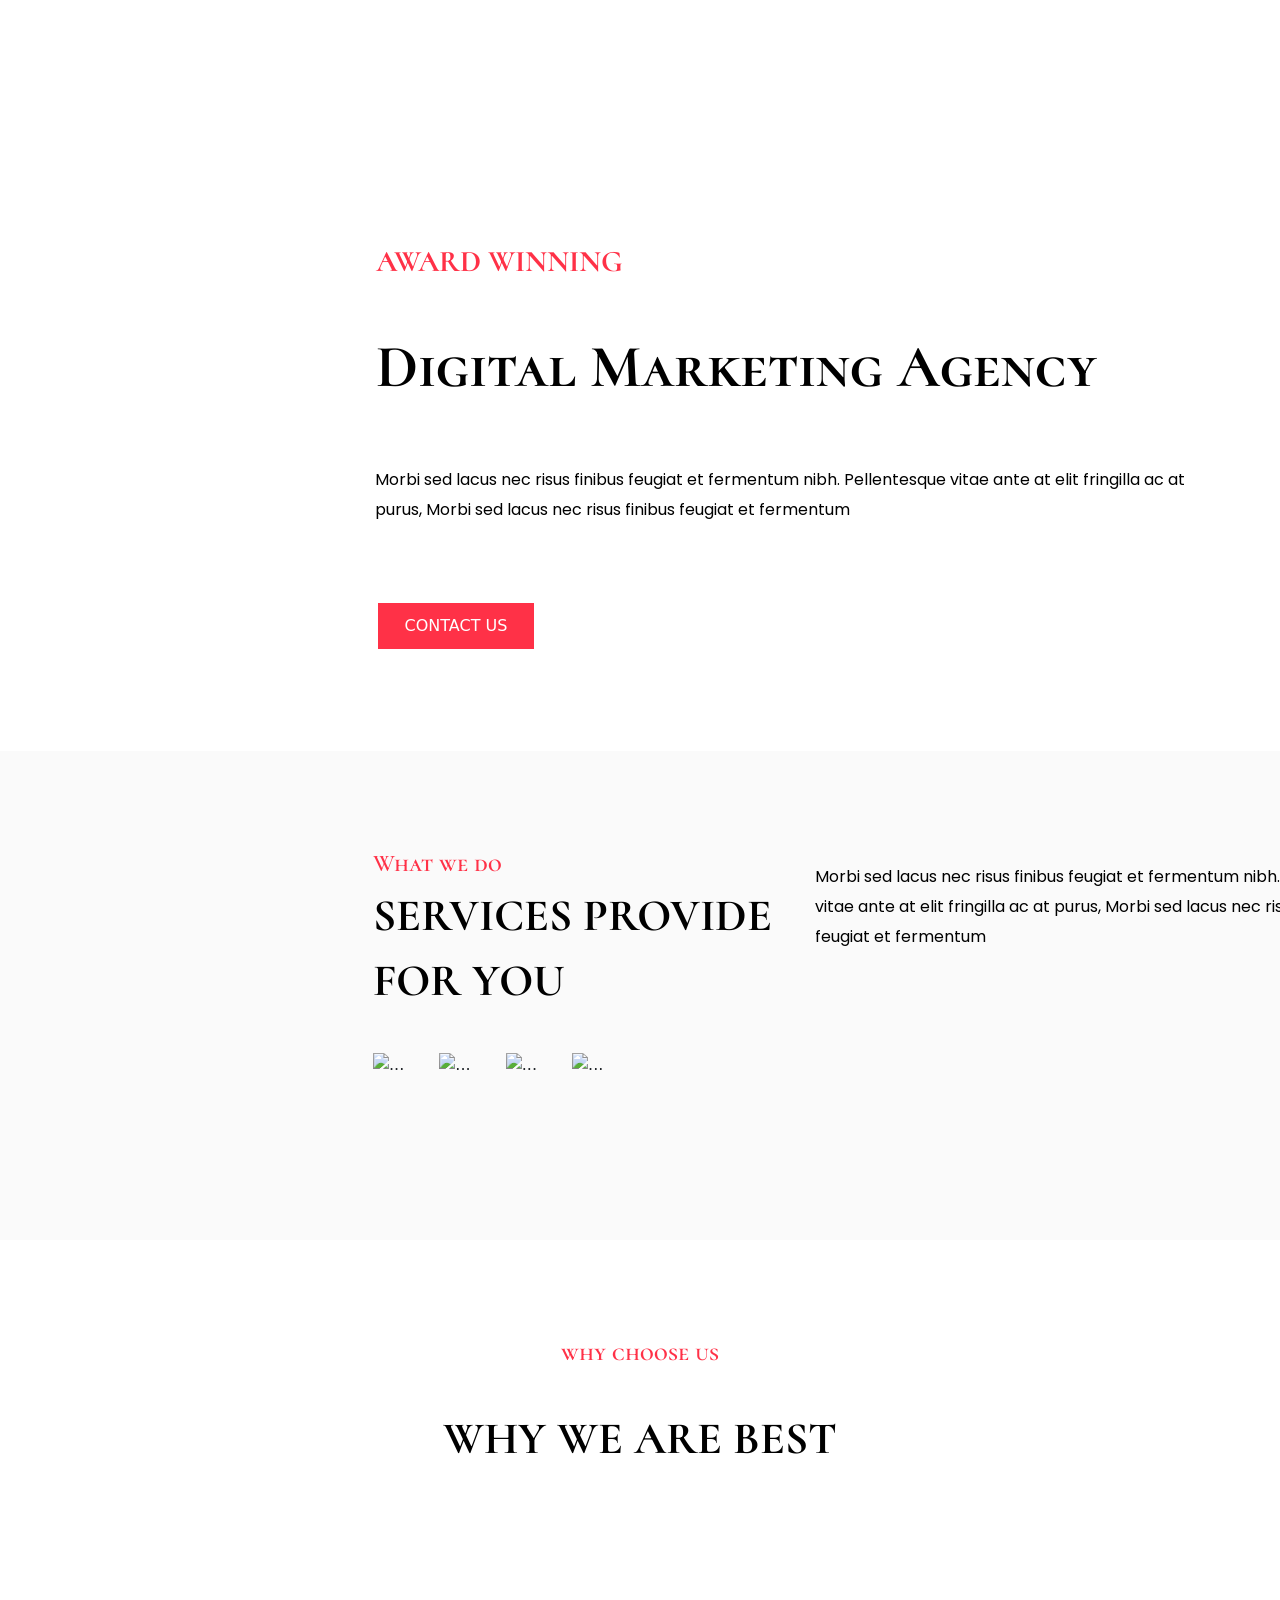
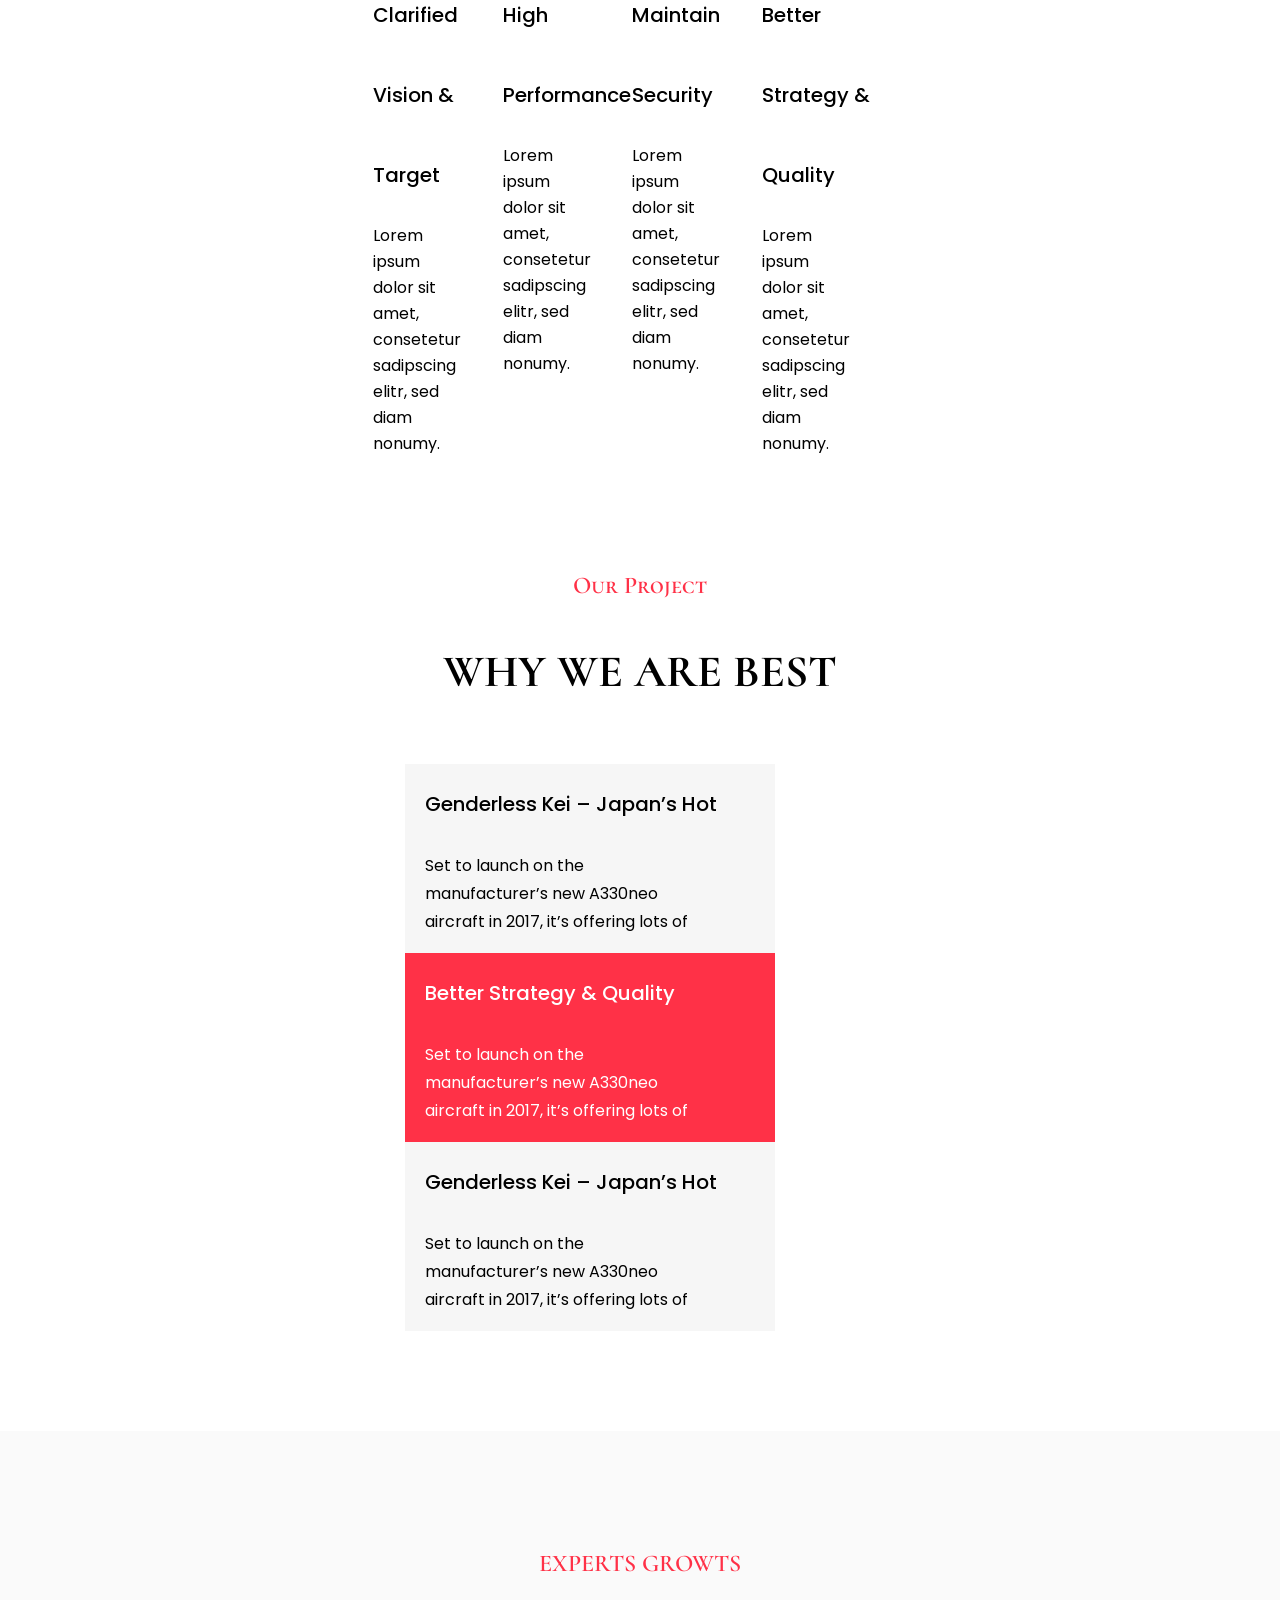
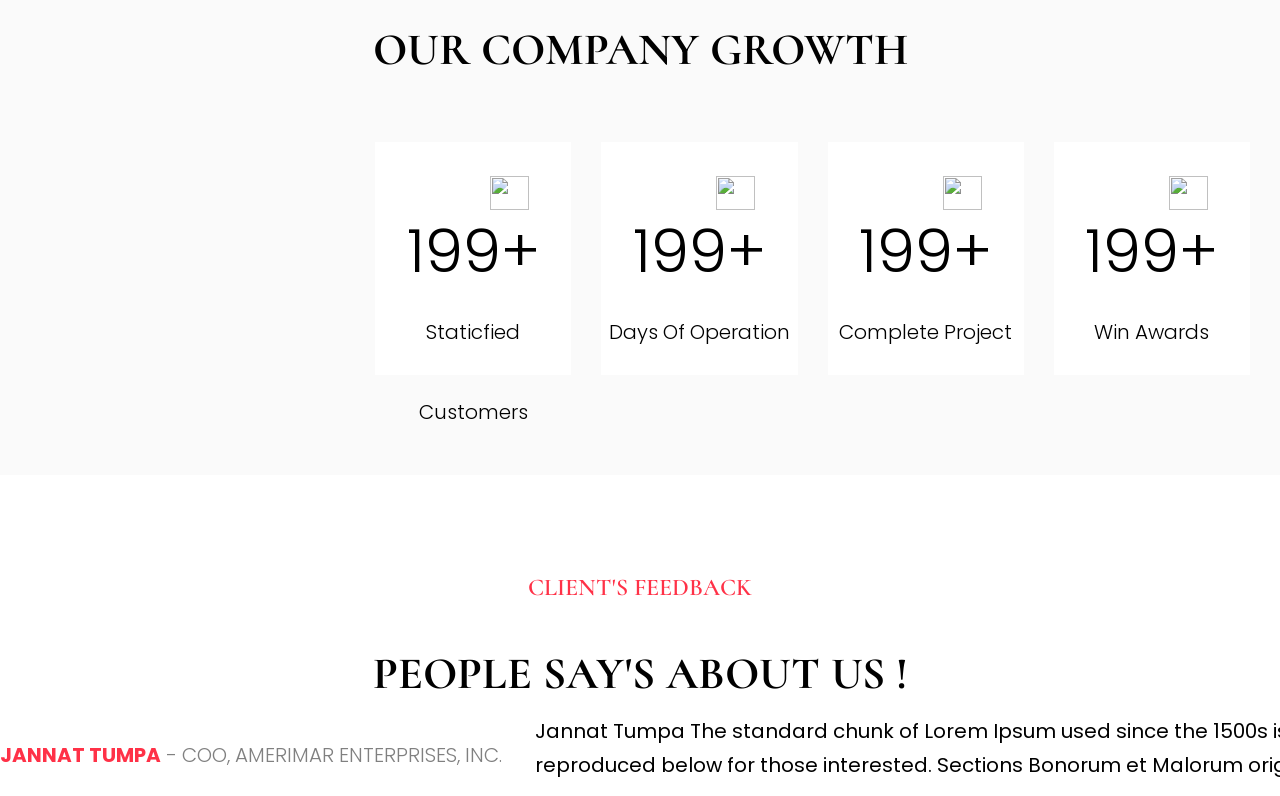
==== commit 086ea6f1: "Update index.html" ====
--- a/index.html
+++ b/index.html
@@ -100,9 +100,10 @@
            
           </div>
           <div class="carousel-indicators services_svg">
-            <img src="/svg/2.svg" data-bs-target="#carouselExampleIndicators" data-bs-slide-to="0" class="active" aria-current="true" aria-label="Slide 1" alt="">
-            <img src="/svg/2.svg" data-bs-target="#carouselExampleIndicators" data-bs-slide-to="1" aria-label="Slide 2 alt="">
-            <img src="/svg/2.svg" data-bs-target="#carouselExampleIndicators" data-bs-slide-to="2" aria-label="Slide 3" alt="">
+            <img src="https://raw.githubusercontent.com/rahulkalwaniya/project/43a8b6d8e1f5f1b3073f3b4174823c6bc4db459c/svg/2.svg" data-bs-target="#carouselExampleIndicators" data-bs-slide-to="0" class="active" aria-current="true" aria-label="Slide 1" alt="">
+            <img src="https://raw.githubusercontent.com/rahulkalwaniya/project/43a8b6d8e1f5f1b3073f3b4174823c6bc4db459c/svg/2.svg" data-bs-target="#carouselExampleIndicators" data-bs-slide-to="1" aria-label="Slide 2" alt="">
+            <img src="https://raw.githubusercontent.com/rahulkalwaniya/project/43a8b6d8e1f5f1b3073f3b4174823c6bc4db459c/svg/2.svg" data-bs-target="#carouselExampleIndicators" data-bs-slide-to="2" aria-label="Slide 3" alt="">
+           
           </div>
     </div>
 
